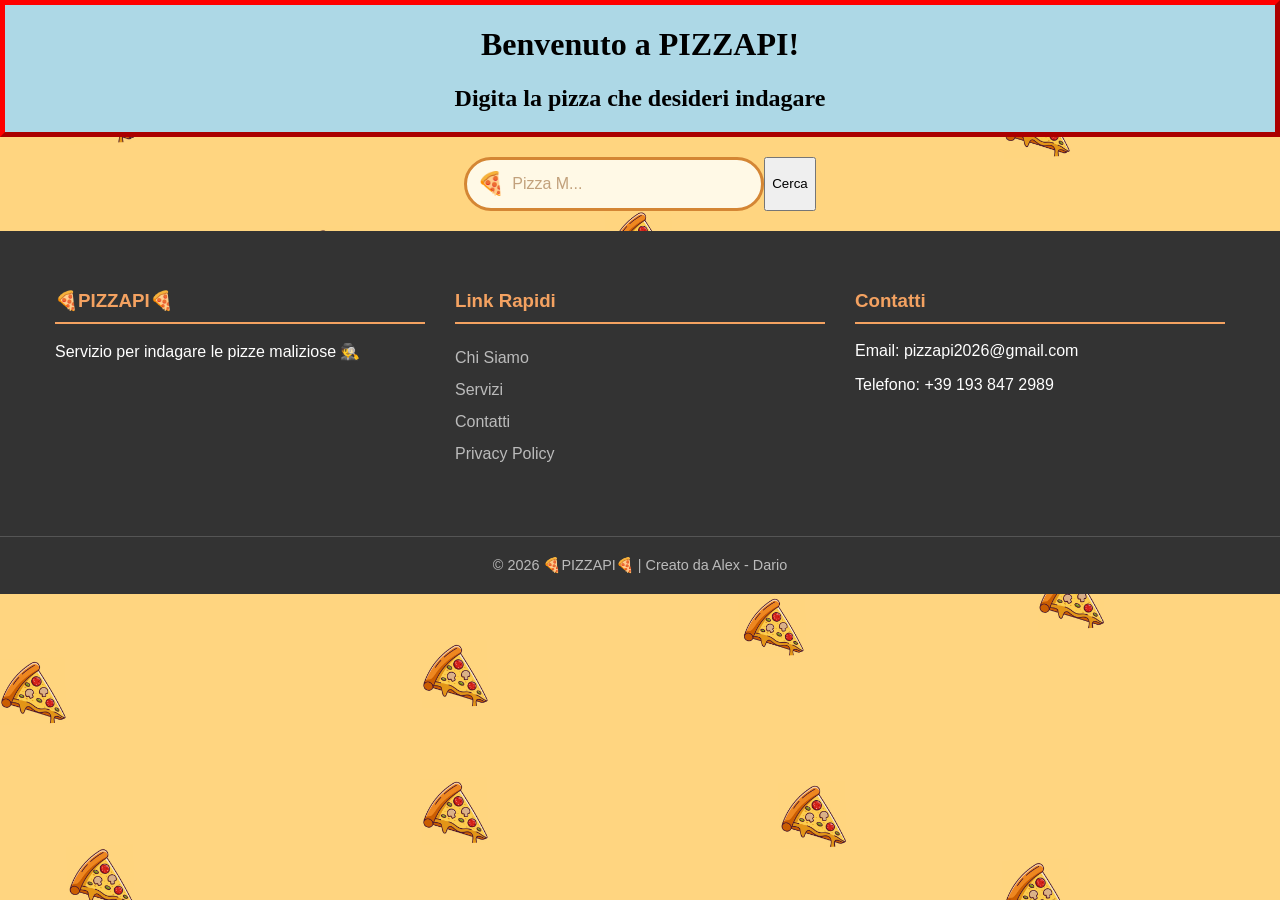
==== Pizzapi_F/Pizzapi_F/index.html @ a21afde5 "Imposto Frontend frontend" ====
<!DOCTYPE html>
<html lang="en">
<head>
    <meta charset="UTF-8">
    <meta name="viewport" content="width=device-width, initial-scale=1.0">
    <link rel="stylesheet" href="style.css">
    <link rel="icon" type="png" href="img/logo.png">
    <title>🍕PIZZAPI🍕</title>
</head>
<body>
    <div class="welcome">
        <h1 class="h1">Benvenuto a PIZZAPI!</h1>
        <h2 class="h2">Digita la pizza che desideri indagare</h2>
    </div>
  

    <div class="pizza-search-wrapper">
        <input type="search" class="pizza-search" placeholder="Pizza M..."> <input class= "button-pizza" type="button" class="btn" value="Cerca">
    </div>
    

    <script src="script.js"></script>


    <footer class="site-footer">
        <div class="footer-content">
            <div class="footer-section about">
                <h3>🍕PIZZAPI🍕</h3>
                <p>Servizio per indagare le pizze maliziose 🕵️</p>
            </div>
            <div class="footer-section links">
                <h3>Link Rapidi</h3>
                <ul>
                    <li><a href="#">Chi Siamo</a></li>
                    <li><a href="#">Servizi</a></li>
                    <li><a href="#">Contatti</a></li>
                    <li><a href="#">Privacy Policy</a></li>
                </ul>
            </div>
            <div class="footer-section contact">
                <h3>Contatti</h3>
                <p>Email: pizzapi2026@gmail.com</p> 
                <p>Telefono: +39 193 847 2989</p>
            </div>
        </div>
        <div class="footer-bottom">
            &copy; 2026 🍕PIZZAPI🍕 | Creato da Alex - Dario
        </div>
    </footer>
</body>
</html>
---- Pizzapi_F/Pizzapi_F/style.css ----
body {
    background-image:url(img/fondo.png);
    margin: 0;
    height: 100%;
}


.site-footer {
    background-color: #333;
    color: #fff;
    padding: 40px 0 20px;
    font-family: Arial, sans-serif;
}

.footer-content {
    display: flex;
    justify-content: space-around;
    flex-wrap: wrap;
    max-width: 1200px;
    margin: 0 auto;
    padding: 0 20px;
}

.footer-section {
    flex: 1;
    min-width: 250px;
    margin-bottom: 20px;
    padding: 0 15px;
}

.footer-section h3 {
    border-bottom: 2px solid #f4a261;
    padding-bottom: 10px;
    color: #f4a261;
}

.footer-section ul {
    list-style: none;
    padding: 0;
}

.footer-section ul li a {
    color: #bbb;
    text-decoration: none;
    line-height: 2;
}

.footer-section ul li a:hover {
    color: #fff;
}

.footer-bottom {
    text-align: center;
    margin-top: 30px;
    border-top: 1px solid #555;
    padding-top: 20px;
    font-size: 0.9em;
    color: #bbb;
}

.h1 {
    text-align: center;
    font-family:cursive
}

.h2 {
    text-align: center;
    font-family:cursive 

}

.pizza-search-wrapper {
    display: flex;
    justify-content: center;
    margin: 20px;
    font-family: 'Segoe UI', Tahoma, Geneva, Verdana, sans-serif;
}

.pizza-search {
    width: 300px;
    padding: 15px 20px;
    padding-left: 45px; 
    
    background-color: #fff9e6;
    color: #5d2906;
    
    border: 3px solid #d48634; 
    border-radius: 50px; 
    
    font-size: 16px;
    outline: none;
    transition: all 0.3s ease;
    
    background-image: url('data:image/svg+xml;utf8,<svg xmlns="http://www.w3.org/2000/svg" viewBox="0 0 100 100"><text y=".9em" font-size="90">🍕</text></svg>');
    background-repeat: no-repeat;
    background-position: 10px center;
    background-size: 25px;
}

.pizza-search:focus {
    width: 350px;
    background-color: #ffffff;
    border-color: #ea5353; 
    box-shadow: 0 0 10px rgba(234, 83, 83, 0.5);
}

.pizza-search::placeholder {
    color: #a87d4f;
    opacity: 0.7;
}

.pizza-search::-webkit-search-cancel-button {
    -webkit-appearance: none;
    height: 15px;
    width: 15px;
    background: url('data:image/svg+xml;utf8,<svg xmlns="http://www.w3.org/2000/svg" viewBox="0 0 100 100"><circle cx="50" cy="50" r="40" fill="%23ea5353""")/>><text x="25" y="70" font-size="50" fill="white">X</text></svg>') no-repeat center;
    cursor: pointer;
}

.welcome{

    border: 5px outset red;
    background-color: lightblue;    
    text-align: center; 
}
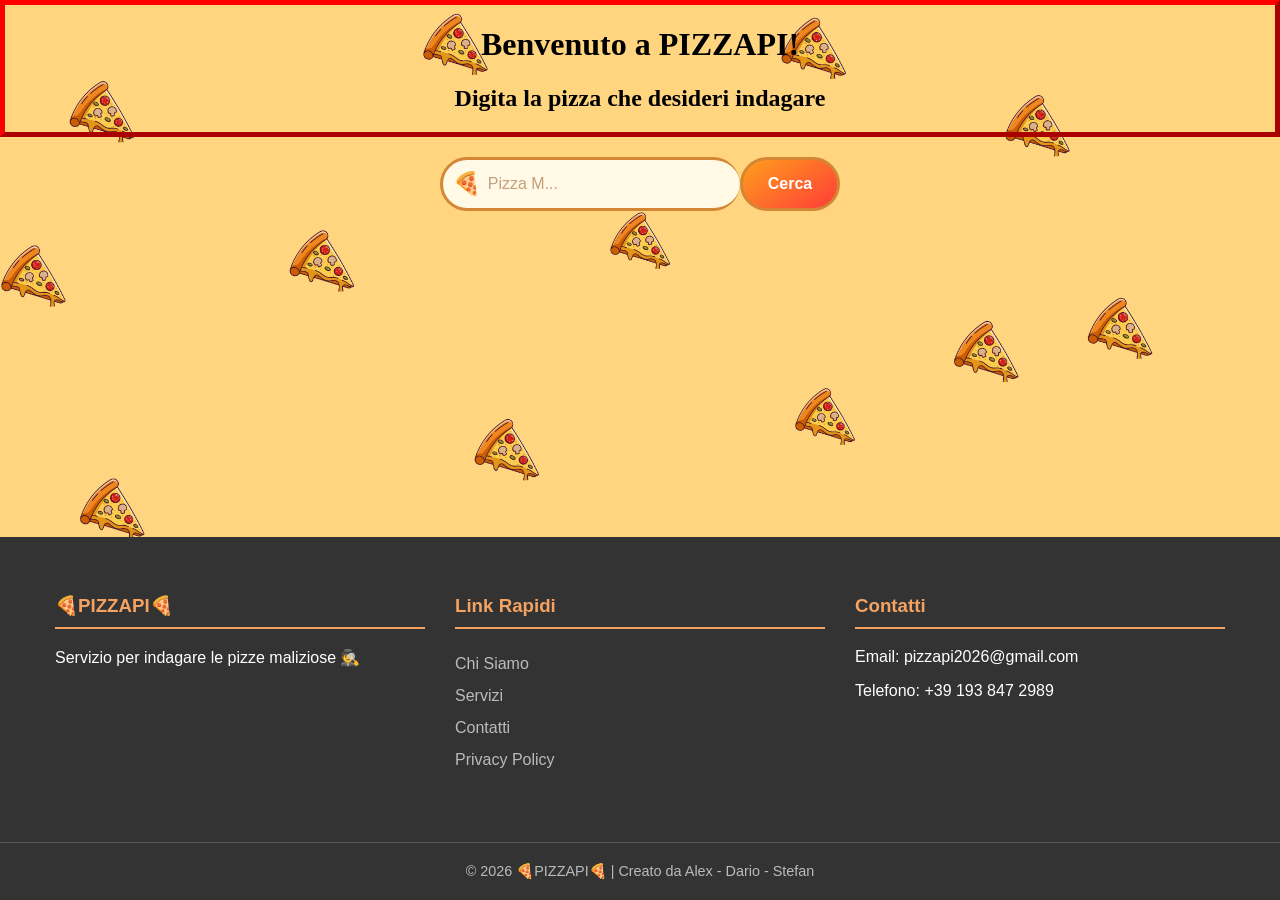
==== commit e0ccc99a: "htnl css" ====
--- a/Pizzapi_F/Pizzapi_F/index.html
+++ b/Pizzapi_F/Pizzapi_F/index.html
@@ -44,7 +44,7 @@
             </div>
         </div>
         <div class="footer-bottom">
-            &copy; 2026 🍕PIZZAPI🍕 | Creato da Alex - Dario
+            &copy; 2026 🍕PIZZAPI🍕 | Creato da Alex - Dario - Stefan
         </div>
     </footer>
 </body>
--- a/Pizzapi_F/Pizzapi_F/style.css
+++ b/Pizzapi_F/Pizzapi_F/style.css
@@ -2,6 +2,19 @@
     background-image:url(img/fondo.png);
     margin: 0;
     height: 100%;
+            display: flex;
+        flex-direction: column;
+        min-height: 100vh;
+
+    body {
+        display: flex;
+        flex-direction: column;
+        min-height: 100vh;
+    }
+    
+    .site-footer {
+        margin-top: auto;
+    }
 }
 
 
@@ -10,6 +23,7 @@
     color: #fff;
     padding: 40px 0 20px;
     font-family: Arial, sans-serif;
+    margin-top: auto;
 }
 
 .footer-content {
@@ -85,6 +99,7 @@
     color: #5d2906;
     
     border: 3px solid #d48634; 
+    border-right: none;
     border-radius: 50px; 
     
     font-size: 16px;
@@ -120,6 +135,24 @@
 .welcome{
 
     border: 5px outset red;
-    background-color: lightblue;    
+    background-color: linear-gradient(180deg, #ffe0b2, #ffcc80);    
     text-align: center; 
-}+}
+
+.button-pizza {
+    padding: 15px 25px;
+    background: linear-gradient(145deg, #ff9f1c, #ff3c38);
+    color: white;
+    border: 3px solid #d48634;
+    border-radius: 50px;
+    font-size: 16px;
+    cursor: pointer;
+    font-weight: bold;
+    transition: all 0.3s ease;
+}
+
+.button-pizza:hover {
+    background: linear-gradient(145deg, #ff3c38, #ff9f1c);
+    transform: scale(1.05);
+    box-shadow: 0 0 10px rgba(255, 60, 56, 0.6);
+}
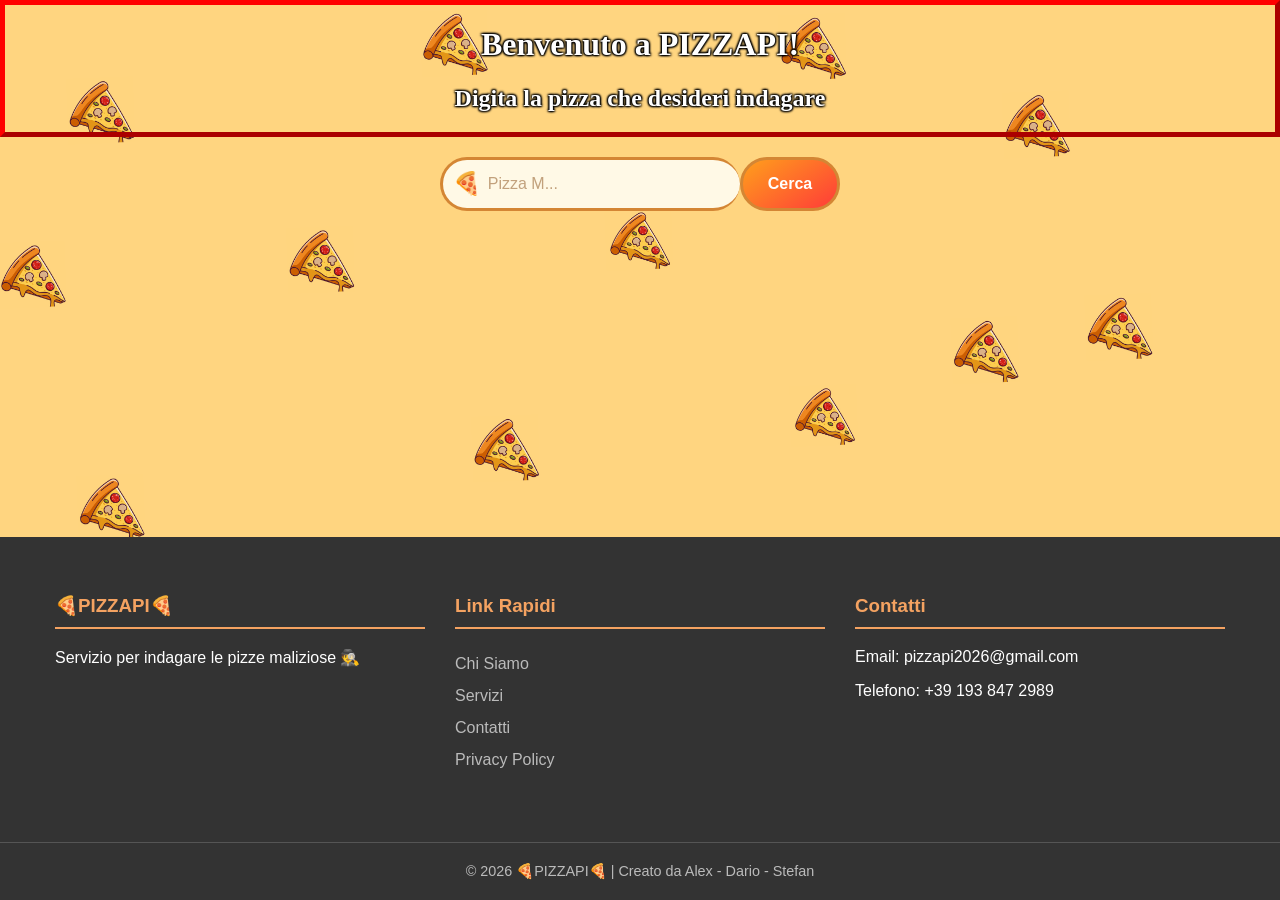
==== commit 14eb2993: "fetch PARTE 1 DERROTA :(" ====
--- a/Pizzapi_F/Pizzapi_F/index.html
+++ b/Pizzapi_F/Pizzapi_F/index.html
@@ -6,7 +6,7 @@
     <link rel="stylesheet" href="style.css">
     <link rel="icon" type="png" href="img/logo.png">
     <title>🍕PIZZAPI🍕</title>
-</head>
+</head> 
 <body>
     <div class="welcome">
         <h1 class="h1">Benvenuto a PIZZAPI!</h1>
@@ -15,7 +15,7 @@
   
 
     <div class="pizza-search-wrapper">
-        <input type="search" class="pizza-search" placeholder="Pizza M..."> <input class= "button-pizza" type="button" class="btn" value="Cerca">
+        <input id="search" type="search" class="pizza-search" placeholder="Pizza M..."> <input class= "button-pizza" type="button" class="btn" value="Cerca">
     </div>
     
 
--- a/Pizzapi_F/Pizzapi_F/style.css
+++ b/Pizzapi_F/Pizzapi_F/style.css
@@ -136,7 +136,15 @@
 
     border: 5px outset red;
     background-color: linear-gradient(180deg, #ffe0b2, #ffcc80);    
-    text-align: center; 
+    text-align: center;
+    color: white;
+    text-shadow: 
+        1px 1px 2px black,
+        -1px -1px 2px black,
+        1px -1px 2px black,
+        -1px 1px 2px black;
+    font-weight: bold;
+
 }
 
 .button-pizza {
